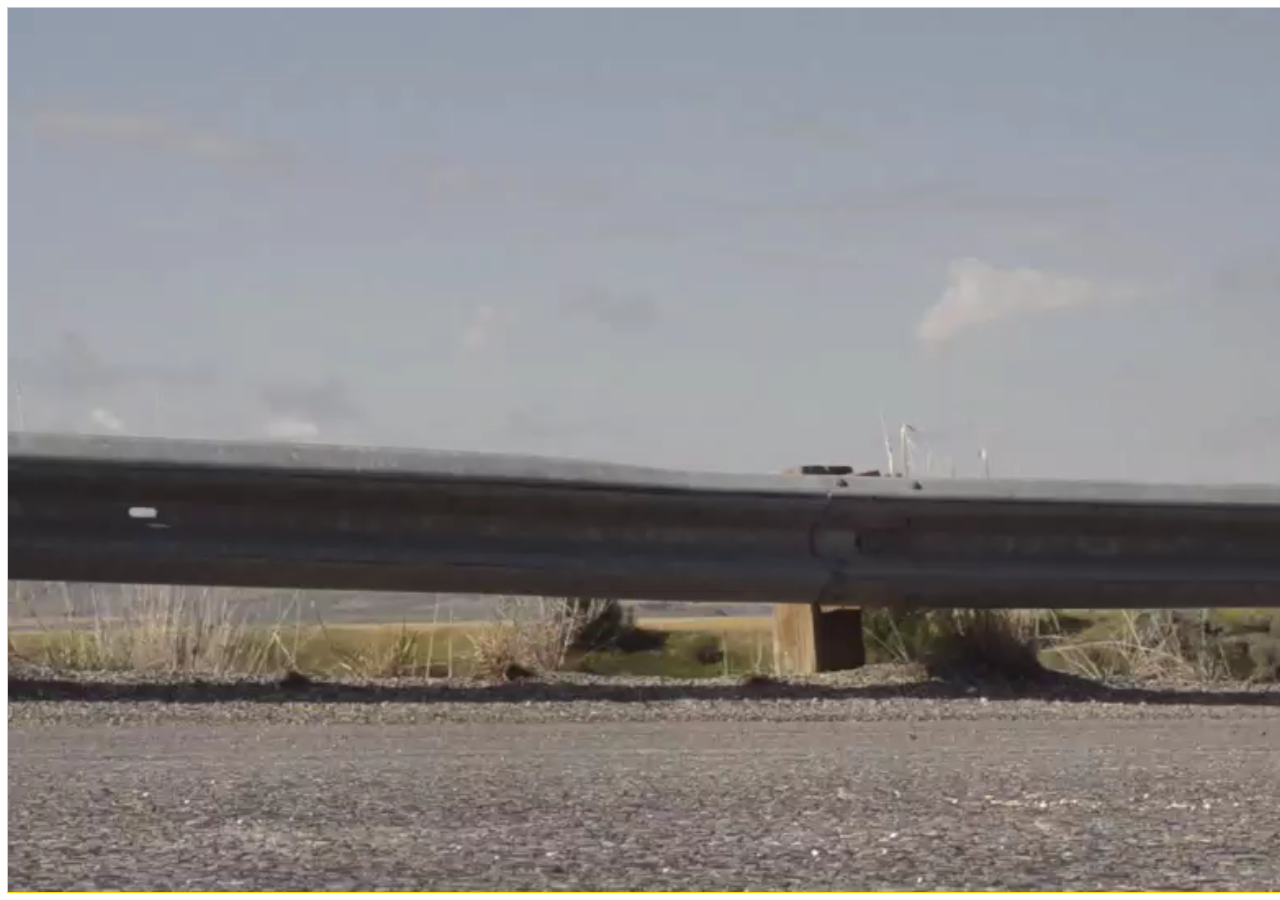
==== 4-player-con-slider.html @ 23325672 "Creando versión inicial." ====
<!DOCTYPE html>
<html>
  <head>
    <script type="text/javascript" src=""></script>
    <link rel="stylesheet" href="/static/tachyons.css">
    <link rel="stylesheet" href="/static/style.css">
    <script src="/static/app.js"></script>
  </head>
  <body>

    <div class="debug flex flex-column overflow-hidden vh-100">

      <!-- fila 1 -->
      <div class="flex flex-grow-1 pa2">
        <div class="flex">
          <video id="video" class="video" preload>
            <source src="/static/video-1.mp4" type="video/mp4">
          </video>

          <video id="video" class="video" preload>
            <source src="/static/video-1.mp4" type="video/mp4">
          </video>
        <div>
      </div>

      <!-- slider  -->
      <div class="flex pa2">
        <input id="slider" type="range" class="w-100" value=0 min=0 max=300>
      </div>


      <script>
        document.addEventListener("DOMContentLoaded", function() {
          var video = document.getElementById("video");
          var slider = document.getElementById("slider");

          slider.addEventListener("input", function() {
            video.currentTime = (9 / 300) *  slider.value;
            /*
                donde la cuenta debe ser (segundos / max del input)

                en este caso, el video tiene 9 segundos, y el
                slider tiene un max de 300.

            */
          });

          // para acceder a estas variables desde el inspector
          // se pueden descomentar estas lineas:
          window.video = video;

        });
      </script>

    </div>

  </body>
</html>
---- static/style.css ----
.video {
  object-fit: contain;
}
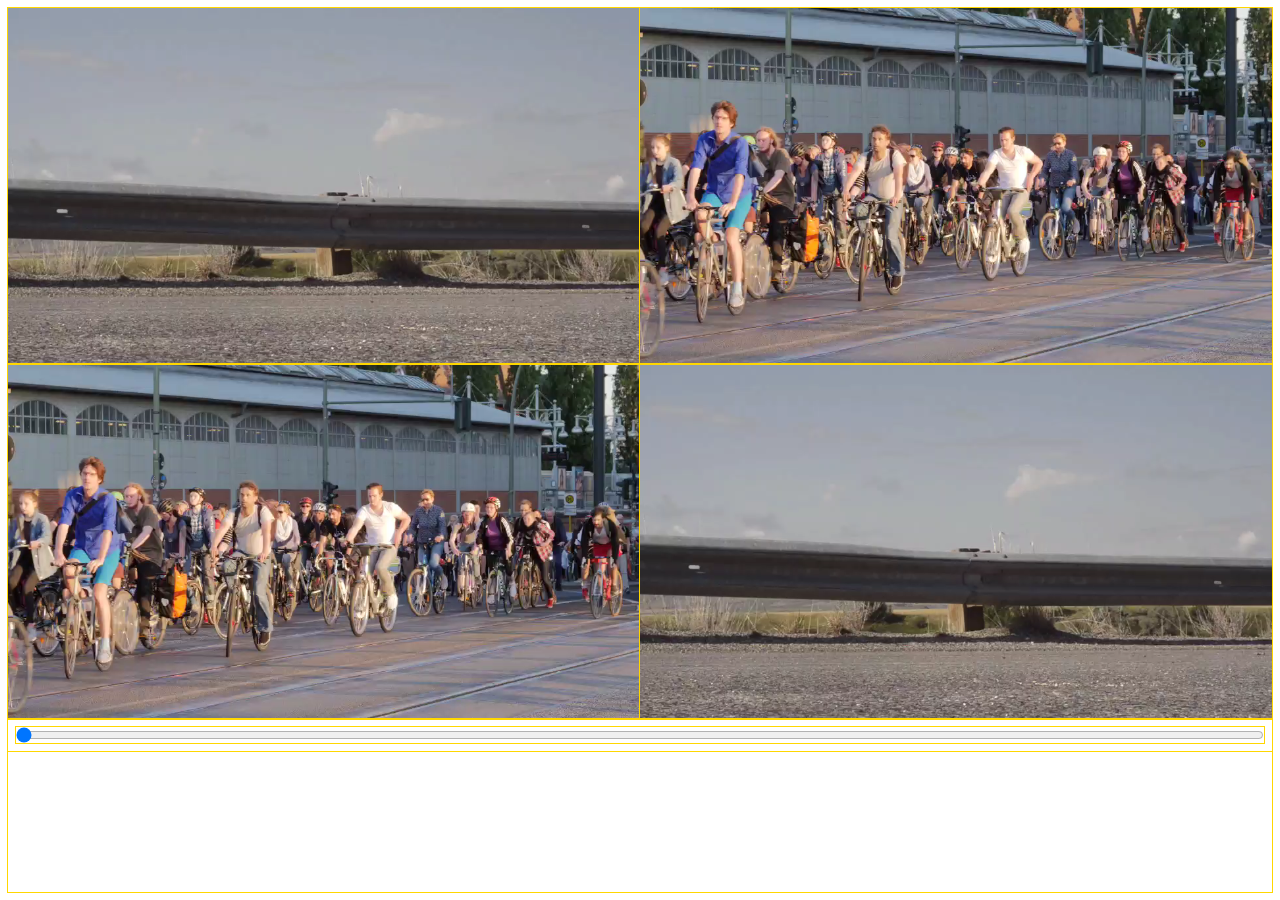
==== commit 6a73c040: "Agregando layout de 4 videos, play, stop y manejador con el teclado." ====
--- a/4-player-con-slider.html
+++ b/4-player-con-slider.html
@@ -12,15 +12,26 @@
 
       <!-- fila 1 -->
       <div class="flex flex-grow-1 pa2">
-        <div class="flex">
-          <video id="video" class="video" preload>
+        <div class="cb">
+          <video id="video" class="fl w-50" preload>
             <source src="/static/video-1.mp4" type="video/mp4">
           </video>
 
-          <video id="video" class="video" preload>
+          <video id="video" class="fl w-50" preload>
+            <source src="/static/video-2.mp4" type="video/mp4">
+          </video>
+        <div>
+
+        <div class="cb">
+          <video id="video" class="fl w-50" preload>
+            <source src="/static/video-2.mp4" type="video/mp4">
+          </video>
+
+          <video id="video" class="fl w-50" preload>
             <source src="/static/video-1.mp4" type="video/mp4">
           </video>
         <div>
+
       </div>
 
       <!-- slider  -->
@@ -31,11 +42,13 @@
 
       <script>
         document.addEventListener("DOMContentLoaded", function() {
-          var video = document.getElementById("video");
+          var videos = document.querySelectorAll("video");
           var slider = document.getElementById("slider");
 
           slider.addEventListener("input", function() {
-            video.currentTime = (9 / 300) *  slider.value;
+            videos.forEach(function(video) {
+              video.currentTime = (9 / 300) *  slider.value;
+            })
             /*
                 donde la cuenta debe ser (segundos / max del input)
 
--- a/static/style.css
+++ b/static/style.css
@@ -1,3 +1,6 @@
-.video {
-  object-fit: contain;
+.zoom {
+  width: 100%;
+  position: absolute;
+  z-index: 9999;
 }
+
